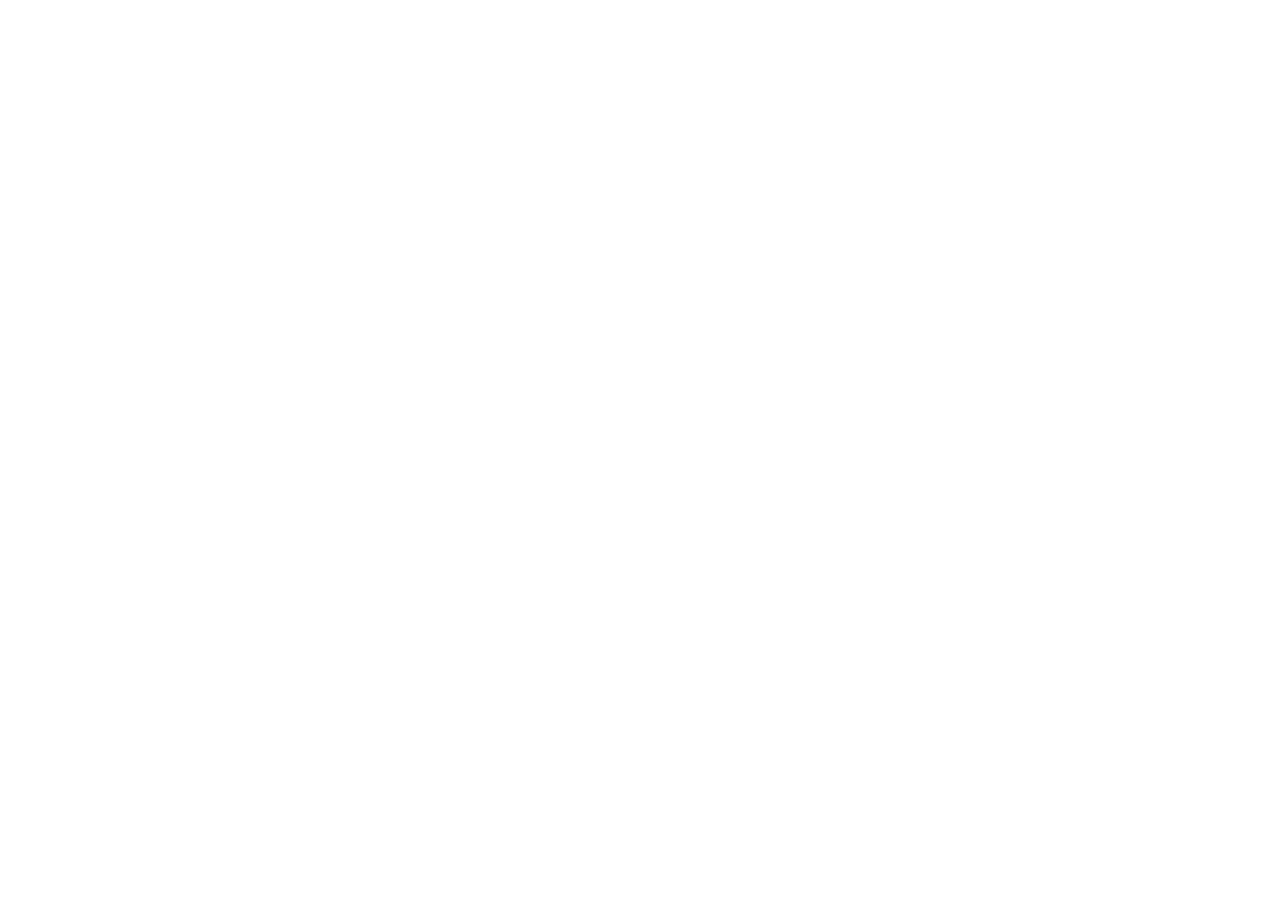
==== index.html @ 88c5c44a "Create index.html" ====
<!DOCTYPE html>
<html lang="en">
<head>
    <meta charset="UTF-8">
    <meta name="viewport" content="width=device-width, initial-scale=1.0">
    <title>Document</title>
</head>
<body>
    
</body>
</html>
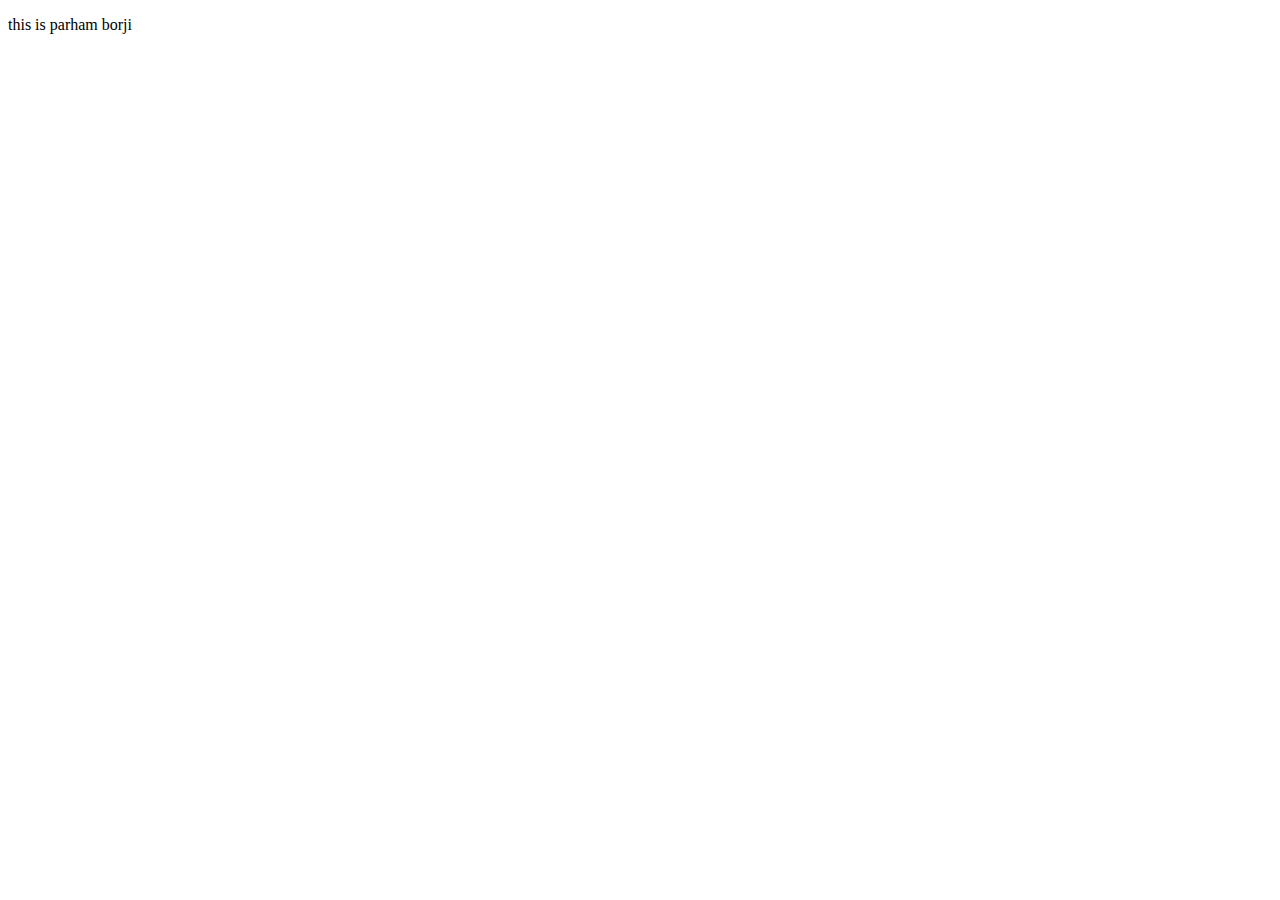
==== commit b299e418: "Update index.html" ====
--- a/index.html
+++ b/index.html
@@ -6,6 +6,6 @@
     <title>Document</title>
 </head>
 <body>
-    
+    <p> this is parham borji</p>
 </body>
 </html>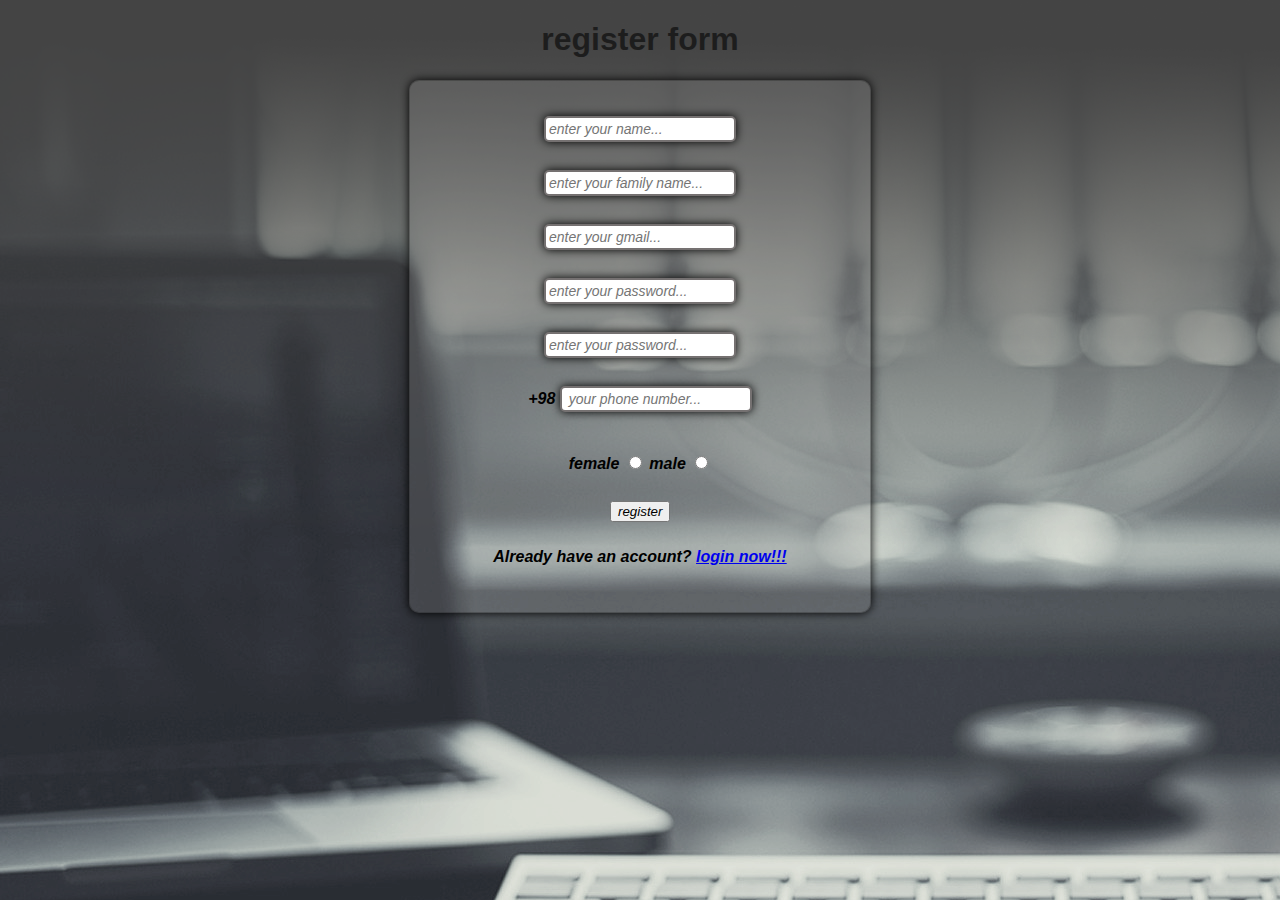
==== commit e89b5c49: "...." ====
--- a/index.html
+++ b/index.html
@@ -1,11 +1,30 @@
 <!DOCTYPE html>
-<html lang="en">
-<head>
-    <meta charset="UTF-8">
-    <meta name="viewport" content="width=device-width, initial-scale=1.0">
-    <title>Document</title>
-</head>
-<body>
-    <p> this is parham borji</p>
-</body>
+<html>
+    <head>
+        <link rel="stylesheet" href="style.css">
+        <title> Register Page</title>
+    </head>
+    <body>
+        <h1 class=" register"> register form</h1>
+    
+       <form class="form" action="" method="post">
+<input type="text" id="text" name="textname" placeholder="enter your name..." required><br><br>
+<input type="text" id="text" placeholder="enter your family name..." required><br><br>
+<input type="email" id="gmail" name="gmail" placeholder="enter your gmail..." required><br><br>
+<input type="password" id="passid" name="password" placeholder="enter your password..." maxlength="8" required><br><br>
+<input type="password" id="passid" name="password" placeholder="enter your password..." maxlength="8" required><br><br>
+<div class="addad">
+<label for="shomare" id="number">+98</label>
+<input type="number" id="shomare" name="shomare" placeholder=" your phone number..." required>
+</div>
+<br><br>
+<label for="fgenderid">female</label> 
+    <input type="radio" id="fgender id " name="gender" value="female">
+    <label for="radio"> male</label>
+    <input type="radio" id="mgender" name="gender" value="male"> <br><br>
+   <input type="submit" value="register"  class="sabt"><br>
+    <p class="login"> Already have an account? <a class="site" href="login.html"> login now!!!</a></p>
+       </form>
+
+    </body>
 </html>--- a/style.css
+++ b/style.css
@@ -0,0 +1,56 @@
+body{
+    background-image: url(picture/Website-Design-Background.png);
+    font-family: sans-serif,Verdana, Geneva, Tahoma;
+}
+.form{
+    padding: 30px;
+    border: 1px solid #1e1d1d4d;
+background-color: #aaa7a732; 
+ width: 400px;  
+ text-align: center;
+margin:auto;
+border-radius: 10px;
+box-shadow:0 0 10px #000 ;
+font-style: italic;
+font-weight: bold;
+
+
+}
+h1{
+
+    text-align: center;
+}
+input[type="text"],input[type=password],input[type="email"],input[type="number"]
+{
+
+margin: 5px 0;
+border: 2px solid #757171;
+outline: none;
+border-radius: 5px;
+font-style: italic;
+padding: 3px;
+box-sizing: border-box;
+box-shadow: 0 0 10px;
+font-size: 14px;
+}
+input[type="submit"]{
+width: 15%;
+margin: 10px 0;
+cursor: pointer;
+font-style: italic;
+
+
+
+}
+.sabt{
+    transition: color .5s,padding .5s,background-color .5s,border-radius .5s;
+}
+.sabt:hover{
+color: wheat;
+background-color: black;
+border-radius: 10px;
+padding: 10px;
+}
+.register{
+    color:#1d1d1d;
+}